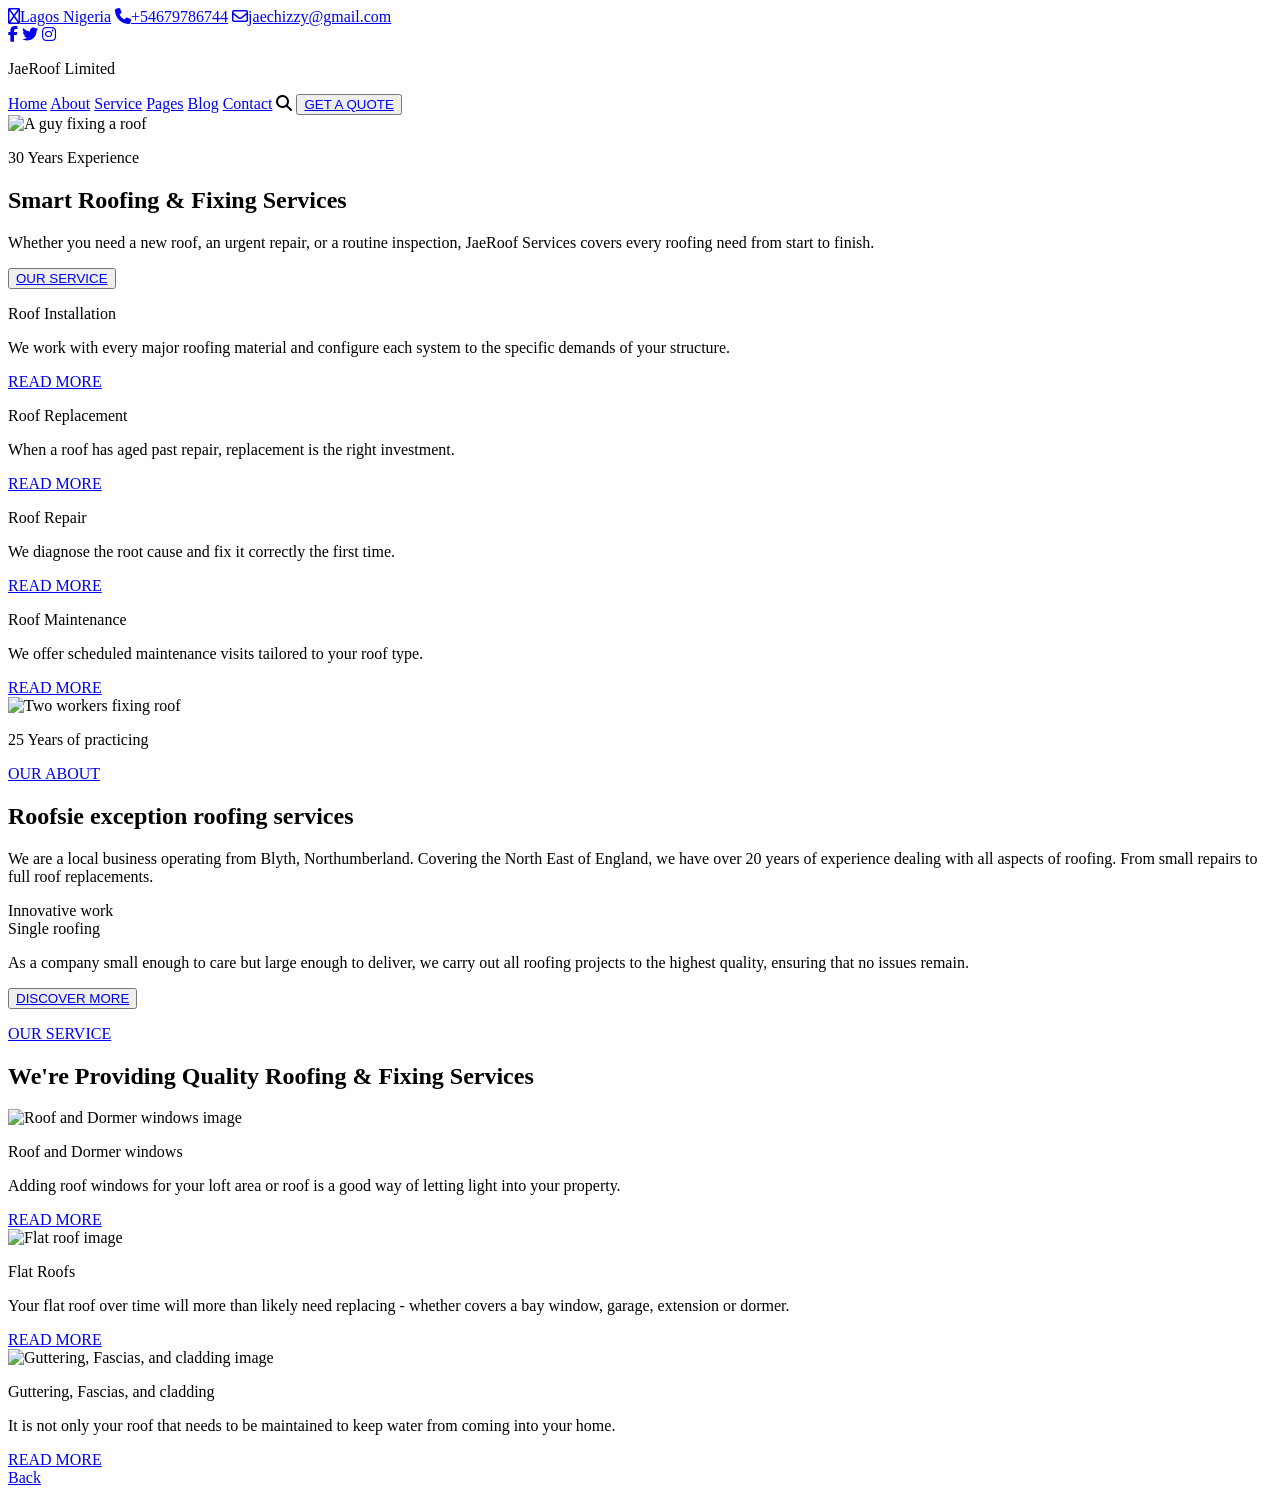
==== index.html @ 2636355b "Add files via upload" ====
<!DOCTYPE html>
<html lang="en">
<head>
    <meta charset="UTF-8">
    <meta name="viewport" content="width=device-width, initial-scale=1.0">
    <title>JaeRoof Limited</title>
    <link rel="stylesheet" href="https://cdnjs.cloudflare.com/ajax/libs/font-awesome/6.5.1/css/all.min.css">
    <link rel="stylesheet" href="New4.css">
</head>
<body>
    <section>
        <header>
            <div class="header1">
                <div class="header1-1">
                    <a href="#"><i class="fa-regular fa-house"></i>Lagos Nigeria</a>
                    <a href="#"><i class="fa-solid fa-phone"></i>+54679786744</a>
                    <a href="#"><i class="fa-regular fa-envelope"></i>jaechizzy@gmail.com</a>
                </div>
                <div class="header1-2">
                    <a href="#"><i class="fa-brands fa-facebook-f"></i></a>
                    <a href="#"><i class="fa-brands fa-twitter"></i></a>
                    <a href="#"><i class="fa-brands fa-instagram"></i></a>
                </div>
            </div>
            <div class="header2">
                <p>JaeRoof Limited</p>
                <div class="header2-1">
                    <a href="#">Home</a>
                    <a href="#About">About</a>
                    <a href="#Service">Service</a>
                    <a href="#">Pages</a>
                    <a href="Blogs.html">Blog</a>
                    <a href="Contact us.html">Contact</a>
                    <i class="fa-solid fa-magnifying-glass"></i>
                    <button><a href="#">GET A QUOTE</a></button>
                </div>
            </div>
        </header>
    </section>
    <section>
        <main>
            <div class="header3">
                <img src="https://elitehomesoultions.com/wp-content/uploads/2025/06/DIY-Roofing-vs-Hiring-a-Professional.jpg" alt="A guy fixing a roof">
                <div class="header3-1">
                    <p>30 Years Experience</p>
                    <h1>Smart Roofing & Fixing Services</h1>
                    <p>Whether you need a new roof, an urgent repair, or a routine inspection, JaeRoof Services covers every roofing need from start to finish.</p>
                    <button><a href="Services.html">OUR SERVICE</a></button>
                </div>
            </div>
            <div class="header4">
                <article>
                    <p>Roof Installation</p>
                    <p>We work with every major roofing material and configure each system to the specific demands of your structure.</p>
                    <a href="#">READ MORE</a>
                </article>
                <article>
                    <p>Roof Replacement</p>
                    <p>When a roof has aged past repair, replacement is the right investment.</p>
                    <a href="#">READ MORE</a>
                </article>
                <article>
                    <p>Roof Repair</p>
                    <p>We diagnose the root cause and fix it correctly the first time.</p>
                    <a href="#">READ MORE</a>
                </article>
                <article>
                    <p>Roof Maintenance</p>
                    <p>We offer scheduled maintenance visits tailored to your roof type.</p>
                    <a href="#">READ MORE</a>
                </article>
            </div>
            <div class="header5">
                <div class="header5-1">
                    <img src="https://www.homehow.co.uk/images/roofrepairtopimage.jpg" alt="Two workers fixing roof">
                    <p>25 Years of practicing</p>
                </div>
                <div class="header5-2">
                    <p id="About" class="About"><a href="#">OUR ABOUT</a></p>
                    <h2>Roofsie exception roofing services</h2>
                    <p>We are a local business operating from Blyth, Northumberland. Covering the North East of England, we have over 20 years of experience dealing with all aspects of roofing. From small repairs to full roof replacements.</p>
                    <div class="header5-3">
                        <div>Innovative work</div>
                        <div>Single roofing</div>
                    </div>
                    <p>As a company small enough to care but large enough to deliver, we carry out all roofing projects to the highest quality, ensuring that no issues remain.</p>
                    <button ><a href="#">DISCOVER MORE</a></button>
                </div>
            </div>
            <div class="header6">
                    <p id="Service"><a href="Services.html">OUR SERVICE</a></p>
                    <h2>We're Providing Quality Roofing & Fixing Services</h2>
                    <div class="header6-1">
                        <article>
                            <div>
                                <img src="https://static.wixstatic.com/media/65571d_410ad17f283a445ca732f7abe8f7e536~mv2.jpeg/v1/fill/w_270,h_350,al_c,q_80,usm_0.66_1.00_0.01,enc_avif,quality_auto/65571d_410ad17f283a445ca732f7abe8f7e536~mv2.jpeg" alt="Roof and Dormer windows image">
                            </div>
                            <div class="header6-2">
                                <p class="header6-3">Roof and Dormer windows</p>
                                <p class="header6-4">Adding roof windows for your loft area or roof is a good way of letting light into your property.</p>
                                <a href="Services.html">READ MORE</a>
                            </div>
                        </article>
                        <article>
                            <div>
                                <img src="https://static.wixstatic.com/media/65571d_d939c51c284b4169b9a3c0a82d929bfc~mv2.jpeg/v1/fill/w_270,h_350,al_b,q_80,usm_0.66_1.00_0.01,enc_avif,quality_auto/65571d_d939c51c284b4169b9a3c0a82d929bfc~mv2.jpeg" alt="Flat roof image">
                            </div>
                            <div class="header6-2">
                                <p class="header6-3">Flat Roofs</p>
                                <p class="header6-4">Your flat roof over time will more than likely need replacing - whether covers a bay window, garage, extension or dormer.</p>
                                <a href="Services.html">READ MORE</a>
                            </div>
                        </article>
                        <article>
                            <div>
                                <img src="https://www.crosbyandsmithroofing.co.uk/images/home-fascias-guttering-cladding.jpg" alt="Guttering, Fascias, and cladding image">
                            </div>
                            <div class="header6-2">
                                <p class="header6-3">Guttering, Fascias, and cladding</p>
                                <p class="header6-4">It is not only your roof that needs to be maintained to keep water from coming into your home.</p>
                                <a href="Services.html">READ MORE</a>
                            </div>
                        </article>
                        <!-- <a href="Services.html">READ MORE</a> -->
                    </div>
            </div>
            <a href="#">Back</a>
        </main>
    </section>
</body>
</html>
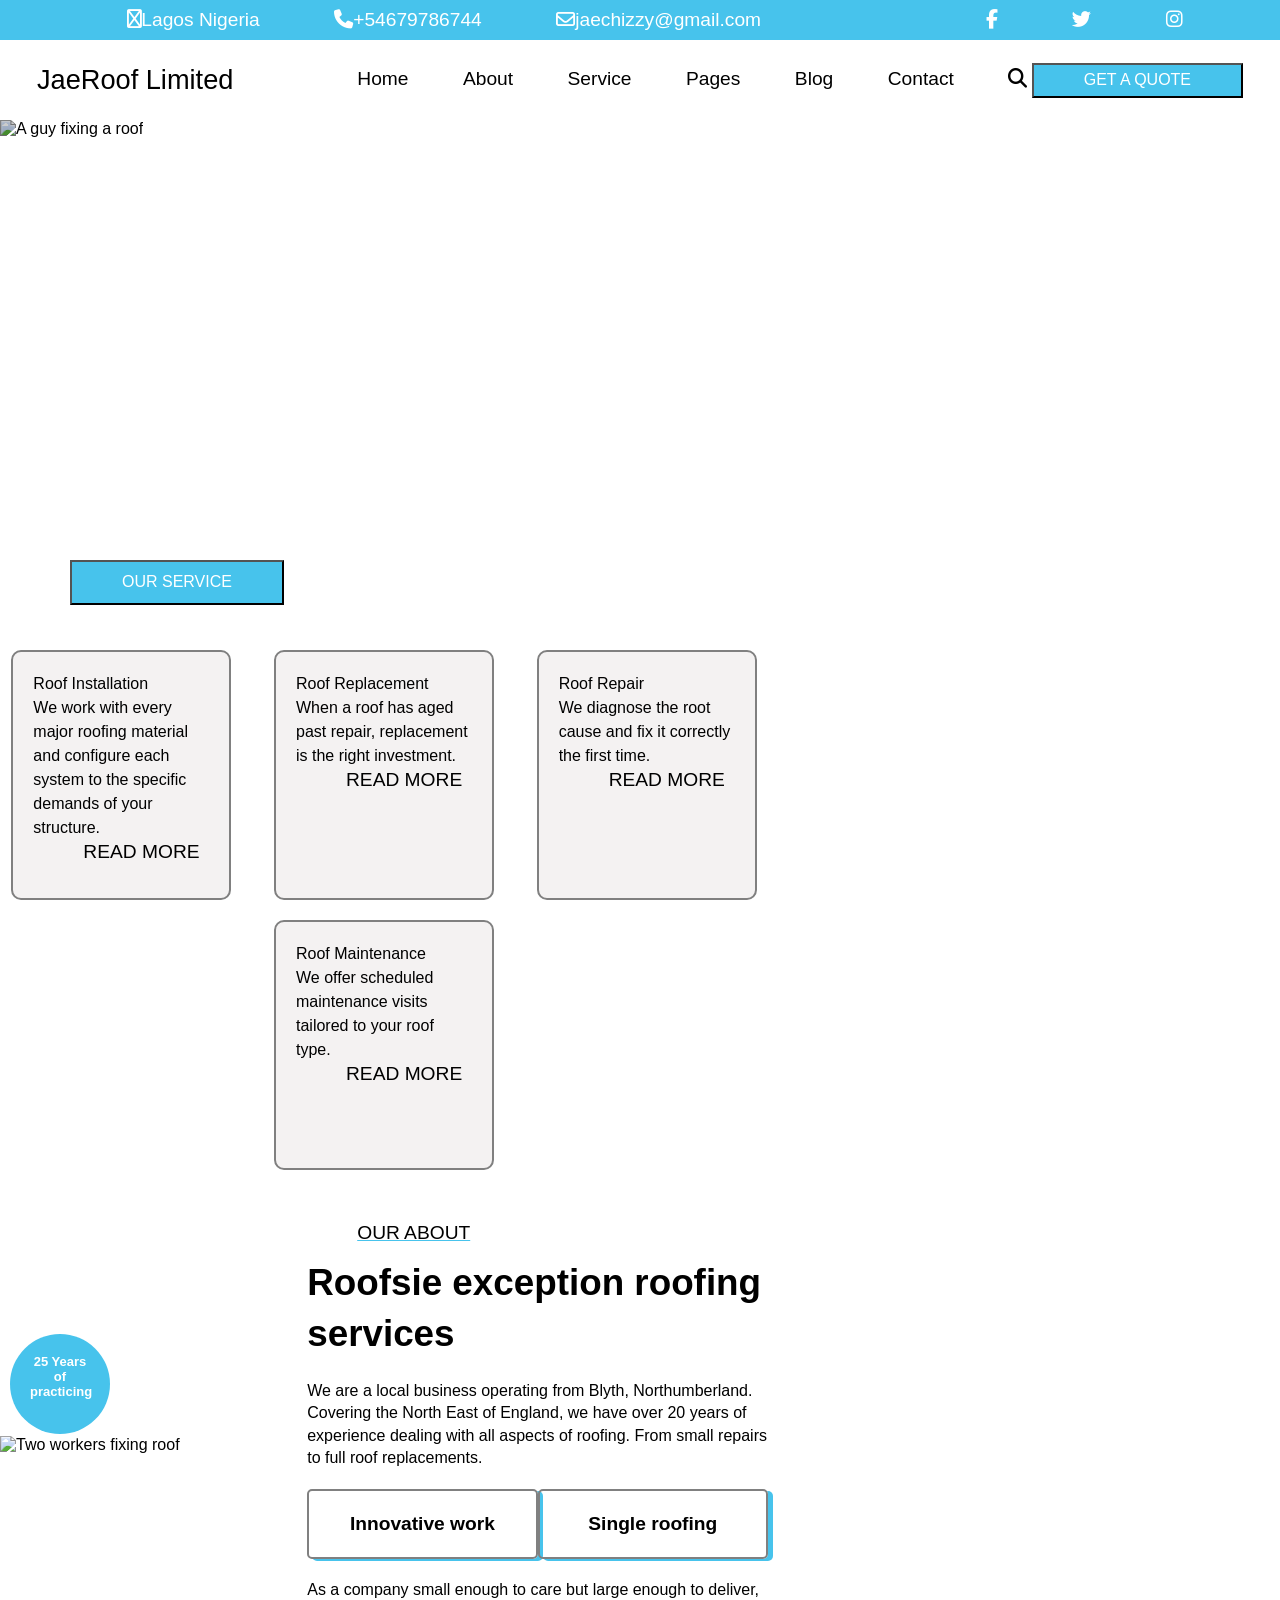
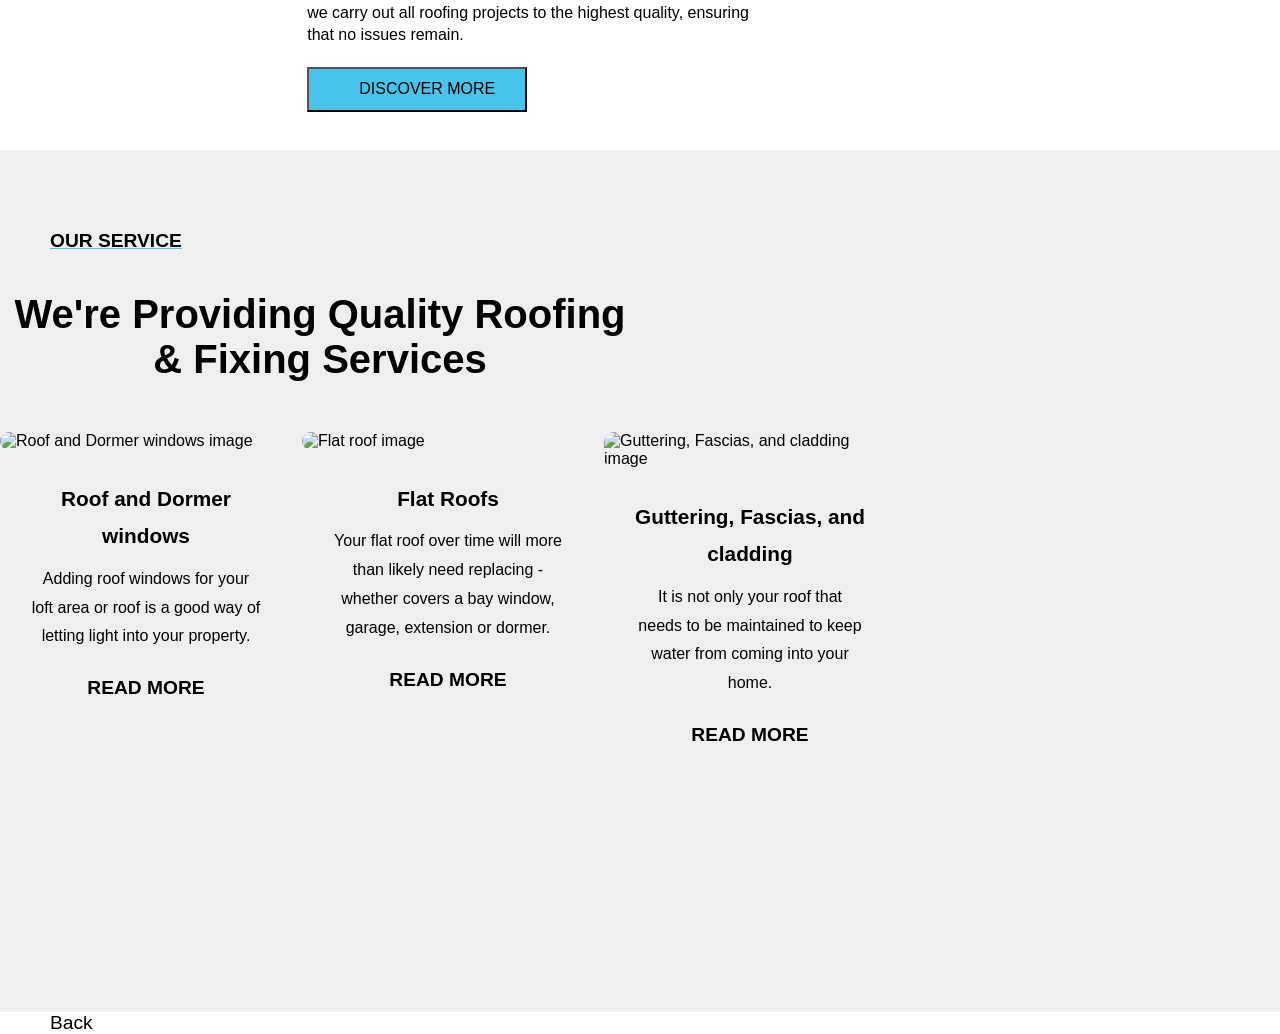
==== commit 2852bf9e: "Update index.html" ====
--- a/index.html
+++ b/index.html
@@ -5,7 +5,7 @@
     <meta name="viewport" content="width=device-width, initial-scale=1.0">
     <title>JaeRoof Limited</title>
     <link rel="stylesheet" href="https://cdnjs.cloudflare.com/ajax/libs/font-awesome/6.5.1/css/all.min.css">
-    <link rel="stylesheet" href="New4.css">
+    <link rel="stylesheet" href="style.css">
 </head>
 <body>
     <section>
@@ -128,4 +128,4 @@
         </main>
     </section>
 </body>
-</html>+</html>
--- a/style.css
+++ b/style.css
@@ -0,0 +1,613 @@
+*{
+    margin: 0;
+    padding: 0;
+    box-sizing: border-box;
+    font-family: 'Poppins', sans-serif;
+    /* outline: 2px solid yellow; */
+}
+.Blog-header{
+    background-color: black;
+    color: yellow;
+    min-height: 300px;
+    width: 100%;
+}
+.Blog-header a{
+    text-decoration: none;
+    color: white;
+    font-size: 1.5em;
+   padding:20px;
+   display:inline-block;
+}
+.Blog-header h1{
+    text-align: center;
+    font-size: 4.5em;
+    padding-top: 70px;
+}
+.Blog-main{
+    width: 90%;
+    margin:50px auto;
+    display: grid;
+    grid-template-columns: repeat(3, 1fr);
+    gap: 40px;
+    justify-self: center;
+    
+}
+@media (max-width:900px){
+   .Blog-main{
+      grid-template-columns:repeat(2,1fr);
+   }
+}
+
+@media (max-width:600px){
+   .Blog-main{
+      grid-template-columns:1fr;
+   }
+}
+.Blog {
+   width:100%;
+   overflow:hidden;
+}
+.Blog-image > img{
+    width: 100%;
+    height:230px;
+    object-fit:cover;
+}
+.Blog-image{
+    width: 100%;
+    height: auto;
+    padding-bottom: 20px;
+}
+.Blog-content{
+    width: 100%;
+    height: 240px;
+    font-weight: bold;
+    margin-top: 10px; 
+    margin-bottom: 10px;
+    position: relative;
+    word-break:break-word;
+    line-height:1.3;
+}
+.Blog-content > a{
+    text-decoration: none;
+    color:white;
+    background-color: black;
+    border: 2px solid black;
+    font-weight: lighter;
+    padding: 15px;
+    margin-left: 10px;
+    border-radius: 70px;
+    position: absolute;
+}
+.Blog-content > h2{
+    padding-bottom: 20px;
+    word-break:break-word;
+}
+.Blog-content > a:hover{
+    background-color: white;
+    color: #000;
+}
+
+
+.Contactus1{
+    /* border: 2px blueviolet solid; */
+    box-shadow: #000 0px 10px 15px;
+    width: 90%;
+    max-width: 1200px;
+    min-height:75vh;
+    height:auto;
+    border-radius: 20px;
+    display: flex;
+    justify-self: center;
+    align-items: center;
+    margin-top: 90px;
+    gap: 20px;
+}
+.Contactus2{
+    height: 100%;
+    width: 50%;
+}
+.Contactus2 > img{
+    height: 100%;
+    width: 100%;
+    object-fit: cover;
+    border-radius:20px;
+}
+.Contactus3{
+    width: 50%;
+    padding:30px;
+    height:auto;
+    overflow:visible;
+    padding:30px;
+
+}
+.Contactus3 input{
+    width: 100%;
+    margin-bottom: 5px;
+    margin-top: 10px;
+    border-radius: 10px;
+    padding:14px;
+    font-size:1rem;
+}
+.Contactus3 textarea{
+    width: 100%;
+    margin-bottom: 5px;
+    margin-top: 10px;
+    border-radius: 10px;
+    padding:14px;
+    font-size:1rem;
+}
+.Contactus3 h1{
+    margin-bottom: 10px;
+    text-align: center;
+}
+.Contactus3 button{
+    width:100%;
+    height: 50px;
+    background-color: black;
+    color: white;
+    border: 2px solid black;
+    font-size: 1.0em;
+    font-weight: lighter;
+    border-radius: 70px;
+    transition: all 0.3s ease-in-out 0.1s;
+}
+.Contactus3 button:hover{
+    background-color: rgb(1, 1, 26);
+    color: greenyellow;
+    transform:scale(1.03);
+}
+@media (max-width:900px){
+   .Contactus1{
+      flex-direction:column;
+      min-height:auto;
+   }
+
+   .Contactus2{
+      width:100%;
+      height:300px;
+   }
+
+   .Contactus3{
+      width:100%;
+   }
+}
+.Services1{
+    width: 90%;
+    justify-self: center;
+    margin-top: 150px;
+    margin-bottom: 50px;
+    color: gray;
+}
+.Services2{
+    /*border: 1px solid gray;
+    margin-top: 50px;
+    padding:30px;
+    gap:20px;
+    flex-wrap:wrap;
+    overflow:hidden;
+    min-height:auto;*/
+      border:1px solid gray;
+    margin-top:50px;
+    padding:20px;
+    display:flex;
+    gap:20px;
+    align-items:flex-start;
+    flex-wrap:wrap;
+}
+.Services2 h3{
+    font-size: 1.4em;
+    padding-bottom: 5px;
+}
+.Services2 img{
+    /*position: absolute;
+    justify-self: end;
+    padding-top: 5px;
+    height: 130px;
+    min-height: 130px;
+    width: 300px;
+    object-fit: cover;
+    max-width:100%;
+    display:block;*/
+    width:300px;
+    max-width:100%;
+    height:220px;
+    object-fit:cover;
+    display:block;
+}
+.Services2 p{
+   /* padding-right: 310px;
+    padding-top: 5px;*/
+    font-size: 1.3em;
+    padding-right:0;
+    padding-top:5px;
+}
+.Servicesmain a{
+    text-decoration: none;
+    color: white;
+    margin-left: 20px;
+    background-color: #000;
+    padding: 20px;
+    border-radius: 30px;
+}
+.Servicesmain1{
+    margin-top: 30px;
+}
+.Servicesmain a:hover{
+    background-color: white;
+    color: #000;
+}
+.Servicesmain h1,
+.Servicesmain h2{
+    text-align: center;
+    margin-top: 70px;
+    font-size: 2.2em;
+    color: gray;
+    animation: head 2s ease-in-out infinite;
+}
+@keyframes head {
+    0%{
+        color: gray;
+        transform: scale(1);
+    }
+    25%{
+        color: blue;
+        transform: scale(1.1);
+    }
+    50%{
+        color: purple;
+        transform: scale(1.2);
+    }
+    75%{
+        color: black;
+        transform: scale(1.1);
+    }
+    100%{
+        color: gray;
+        transform: scale(1);
+    }
+}
+@media (max-width:900px){
+    .Services2{
+        flex-direction:column;
+    }
+
+    .Services2 img{
+        height:220px;
+    }
+    .Services2 p{
+        font-size: 1.3em;
+    }
+}
+.header1{
+    display: flex;
+    background-color: rgb(71, 195, 236);
+    height: 40px;
+    justify-content: space-around;
+    align-items: center;
+}
+.header1 a{
+    color: white;
+    padding-right: 20px;
+    text-decoration: none;
+}
+.header2{
+    display: flex;
+    justify-content: space-around;
+    align-items: center;
+    height: 80px;
+}
+.header2-1 >i,a{
+    margin-left: 50px;
+    text-decoration: none;
+    color: #000;
+    font-size: 1.2em;
+}
+.header2 >p{
+    font-size: 1.7em;
+}
+.header2-1 > button{
+    background-color: rgb(71, 195, 236);
+    height: 35px;
+    text-align: center;
+    padding-right:50px;
+}
+.header2-1 > button>a{
+    color: white;
+}
+.header3{
+    min-height:70vh; 
+    width: 100%;
+    position: relative;
+}
+.header3 img{
+    height:100%;
+    width: 100%;
+    position: relative;
+    object-fit: cover;
+    filter: brightness(80%);
+}
+.header3-1{
+    position: absolute;
+    top: 20%;
+    transform: translate(10%);
+    color: white;
+    line-height: 3.3rem;
+    width: min(90%,700px);
+    font-size: x-large;
+}
+.header3-1 button{
+    background-color: rgb(71, 195, 236);
+    height: 45px;
+    margin-top: 50px;
+    text-align: center;
+    padding-right:50px; 
+}
+.header3-1 a{
+    color: white;
+}
+.header4{
+    display: flex;
+    justify-content: space-around;
+    align-items: center;
+    justify-self: center;
+    width: 60%;
+    margin-top: -100px;
+    position:relative;
+    flex-wrap:wrap;
+    gap:20px;
+    /* position: absolute;
+    flex-wrap:wrap; */
+    /* border: red 2px solid; */
+}
+.header4 >article{
+    height: 250px;
+    width: 220px;
+    background-color: rgba(241, 239, 239, 0.774);
+    border: gray 2px solid;
+    line-height: 1.5rem;
+    border-radius: 10px;
+    padding: 20px;
+}
+.header5{
+    /* border: red 2px solid; */
+    width: 60%;
+    min-height:450px; height:auto; 
+    align-items: center;
+    justify-self: center;
+    margin-top: 50px;
+    display: flex;
+    gap: 20px;
+    margin-bottom: 80px;
+}
+.header5-1{
+    width: 40%;
+    height:auto;
+}
+.header5-1 img{
+    width: 100%;
+    height:100%;
+    object-fit: cover;
+    position: relative;
+}
+.header5-1 p{
+    position: absolute;
+    height: 100px;
+    width: 100px;
+    box-shadow: white 3px 3px 3px 3px;
+    border-radius: 100px;
+    background-color: rgb(71, 195, 236);
+    margin-top: -120px;
+    margin-left: 10px;
+    font-size: small;
+    text-align: center;
+    padding: 20px;
+    color: white;
+    font-weight: bold;
+}
+.header5-2{
+    width: 60%;
+    height: 450px;
+    align-content: center;
+     line-height: 1.4;
+}
+.header5-3{
+    display: flex;
+    width: 100%;
+    justify-content: space-around;
+
+}
+.header5-3 div{
+    border: grey 2px solid;
+    border-radius: 5px;
+    box-shadow: rgb(71, 195, 236) 5px 2px;
+    width: 260px;
+    height: 70px;
+    text-align: center;
+    align-content: center;
+    font-weight: bolder;
+    font-size: 1.2em;
+    margin-top: 20px;
+    margin-bottom: 20px;
+}
+#About{
+    text-decoration: underline;
+    color:rgb(71, 195, 236) ;
+}
+.header5-2 h2{
+    font-weight: bold;
+    font-size: 2.3em;
+    margin-top: 10px;
+    margin-bottom: 20px;
+}
+.header5-2 button{
+     background-color: rgb(71, 195, 236);
+    height: 45px;
+    margin-top: 20px;
+    text-align: center;
+    color: white;
+    padding-right: 30px;
+}
+.header6{
+    background-color: rgb(241, 238, 238);
+    padding:80px 0; 
+    height:auto; 
+    width: 100%;
+    align-content: center;
+    justify-items: center;
+    /* padding-top: 50px; */
+}
+.header6-1{
+    display: flex;
+    gap: 10px;
+    width: 70%;
+    height: 500px;
+    margin-top: 50px;
+    justify-content: space-between;
+}
+.header6-1 article{
+    height: 100%;
+    width: 100%;
+    border-radius: 10px;
+    /* border: red 2px solid; */
+}
+.header6-1 article img{
+    height: 250px;
+    width: 100%;
+    border-radius: 10px;
+    object-fit: cover;
+}
+.header6-1 a{
+    text-decoration: none;
+    font-weight: bold;
+    margin-right: 50px;
+}
+.header6-2{
+    padding: 30px;
+    text-align: center;
+    line-height: 1.8;
+}
+.header6-3{
+    font-weight: bold;
+    font-size: 1.3em;
+    padding-bottom: 10px;
+}
+.header6-4{
+    padding-bottom:20px ;
+}
+#Service{
+    font-weight: bolder;
+    text-decoration: underline;
+    color: rgb(71, 195, 236);
+    margin-bottom: 40px;
+}
+.header6 h2{
+    font-size: 2.5em;
+    font-weight: bolder;
+    width: 50%;
+    text-align: center;
+}
+
+@media (max-width:992px){
+
+.header1{
+    flex-direction:column;
+    height:auto;
+    padding:10px;
+}
+.header2{
+    flex-direction:column;
+    height:auto;
+    gap:15px;
+    padding:20px;
+}
+
+.header2-1{
+    display:flex;
+    flex-wrap:wrap;
+    justify-content:center;
+    gap:15px;
+}
+
+.header3-1{
+    width:90%;
+    top:15%;
+    transform:none;
+    line-height:2rem;
+    font-size:1rem;
+}
+.header4{
+    width:90%;
+    justify-content:center;
+    margin-top: -140px;
+}
+
+.header4 article{
+    width:45%;
+}
+.header5{
+    flex-direction:column;
+    width:90%;
+    gap:30px;
+}
+.header5-1,
+.header5-2{
+    width:100%;
+}
+.header6-1{
+    flex-wrap:wrap;
+    height:auto;
+}
+
+.header6-1 article{
+    width:45%;
+}
+}
+
+
+@media (max-width:600px){
+
+.header1{
+    font-size:0.8rem;
+}
+
+.header2 > p{
+    font-size:1.3rem;
+}
+.header3-1{
+    width:92%;
+    top:12%;
+}
+
+.header3-1 h1{
+    font-size:2rem;
+    line-height:2.4rem;
+}
+.header4 article{
+    width:100%;
+}
+.header5{
+    width:95%;
+}
+
+.header5-1 img{
+    height:250px;
+}
+.header5-1 p{
+    width:80px;
+    height:80px;
+    font-size:0.7rem;
+    padding:10px;
+}
+.header6-1 article{
+    width:100%;
+}
+
+.header6 h2{
+    width:90%;
+    font-size:1.8rem;
+}
+button{
+    padding:10px 20px;
+    height:auto;
+}
+}
